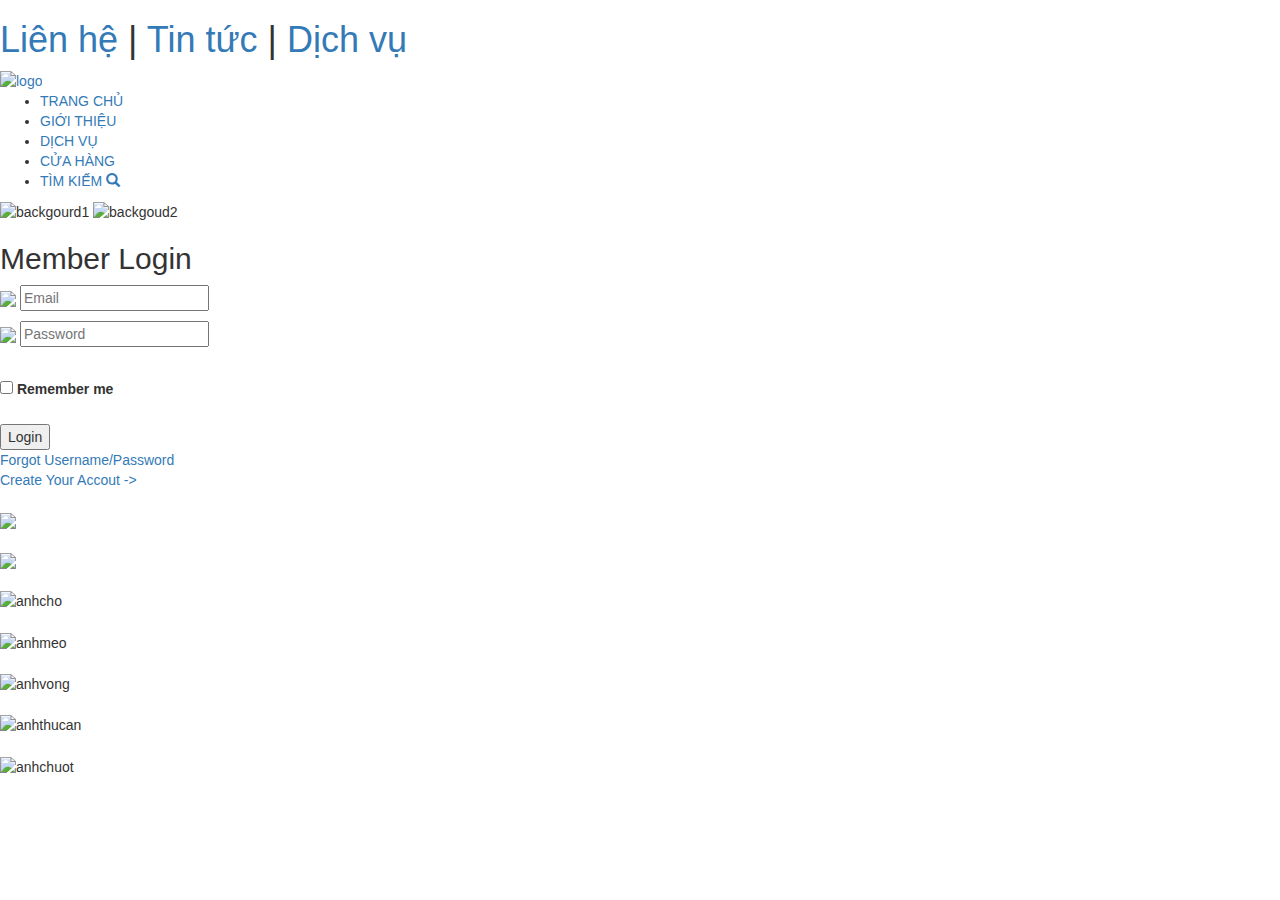
==== asset/index.html @ 5960da38 "updatetrangchu" ====
<!DOCTYPE html>
<html lang="en">

<head>
    <meta charset="UTF-8">
    <meta name="viewport" content="width=device-width, initial-scale=1.0">
    <title>PetShop</title>
    <link rel="preconnect" href="https://fonts.googleapis.com">
    <link rel="preconnect" href="https://fonts.gstatic.com" crossorigin>
    <link href="https://fonts.googleapis.com/css2?family=Inknut+Antiqua:wght@300;400;500;600;700;800;900&display=swap"
        rel="stylesheet" />

    <link rel="stylesheet" href="https://maxcdn.bootstrapcdn.com/bootstrap/3.3.7/css/bootstrap.min.css">

    <link rel="stylesheet" href="./asset/base.css">
    <link rel="stylesheet" href="./asset/reset.css">
    <link rel="stylesheet" href="./asset/style.css">
</head>
<div class="top">
    <h1>
        <a href="#contact" class="top-link">Liên hệ</a> |
        <a href="#news" class="top-link">Tin tức</a> |
        <a href="#services" class="top-link">Dịch vụ</a>
    </h1>
</div>

<body>
    <header class="header">
        <div class="wapper header-wapper">
            <a href="/" class="logo">
                <img src="./asset/images/de2df74ac58363d51ae869c60a9a06be 1.png" alt="logo">
            </a>
            <nav class="header-nav">
                <ul class="header-nav__list">
                    <li class="header-nav__item">
                        <a href="#" title="TRANG CHỦ" class="header-nav__link button button--boder">TRANG CHỦ</a>
                    </li>
                    <li class="header-nav__item">
                        <a href="#" title="GIỚI THIỆU" class="header-nav__link button">GIỚI THIỆU</a>
                    </li>
                    <li class="header-nav__item">
                        <a href="#" title="DỊCH VỤ" class="header-nav__link button">DỊCH VỤ</a>
                    </li>
                    <li class="header-nav__item">
                        <a href="#" title="CỬA HÀNG" class="header-nav__link button">CỬA HÀNG</a>
                    </li>
                    <li class="header-nav__item">
                        <a href="#" title="TÌM KIẾM" class="header-nav__link button">TÌM KIẾM
                            <i class="	glyphicon glyphicon-search"></i>
                        </a>
                    </li>
                </ul>
            </nav>
        </div>
    </header>
    <div class="banner">
        <img src="./asset/images/backgroud1.png" class="Backgourd1" alt="backgourd1">
        <img src="./asset/images/backgoud2.png" class="Backgoud2" alt="backgoud2">
    </div>

    <div class="login">
        <h2>
            Member Login
        </h2>
        <p>
            <img src="./asset/images/Email.png">
            <input type="text" placeholder="Email">
        </p>
        <p>
            <img src="./asset/images/Lock.png">
            <input type="password" placeholder="Password">
        </p>
        <br>

        <div class="remember-me">
            <label>
                <input type="checkbox" />
                Remember me
            </label>
        </div>
        <br>
        <button onclick="handleLogin()" class="header-nav__link button button--boder">Login</button>  
        <script>
            function handleLogin() {
                // Lấy thông tin người dùng nhập vào
                const email = document.querySelector("input[type='text']").value;
                const password = document.querySelector("input[type='password']").value;
    
                // Kiểm tra đăng nhập (cần thay bằng kiểm tra thực tế)
                if (email === "your-email@example.com" && password === "your-password") {
                    window.location.href = "/homepage"; // Chuyển hướng thành công
                } else {
                    alert("Sai tên đăng nhập hoặc mật khẩu");
                }
            }
        </script>      
        <br>
        <a href="#">Forgot Username/Password</a>
        <br>
        <div class="create">
            <a href="#">Create Your Accout -></a>
        </div>
        <br>
        <div class="corgi">
            <img src="./asset/images/anhconcho.png" class="corgi">
        </div>
        <br>
        <div class="hello-container">
            <img src="./asset/images/anhhello.png" class="hello-img">
        </div>
        <br>
        <div class="cho">
            <img src="./asset/images/anhcho.png" alt="anhcho">
        </div>
        <br>
        <div class="meo">
            <img src="./asset/images/anhmeo.png" alt="anhmeo">
        </div>
        <br>
        <div class="vong">
            <img src="./asset/images/anhvong.png" alt="anhvong">
        </div>
        <br>
        <div class="thucan">
            <img src="./asset/images/anhthucan.png" alt="anhthucan">
        </div>
        <br>
        <div class="chuot">
            <img src="./asset/images/anhchuot.png" alt="anhchuot">
        </div>
</body>

</html>
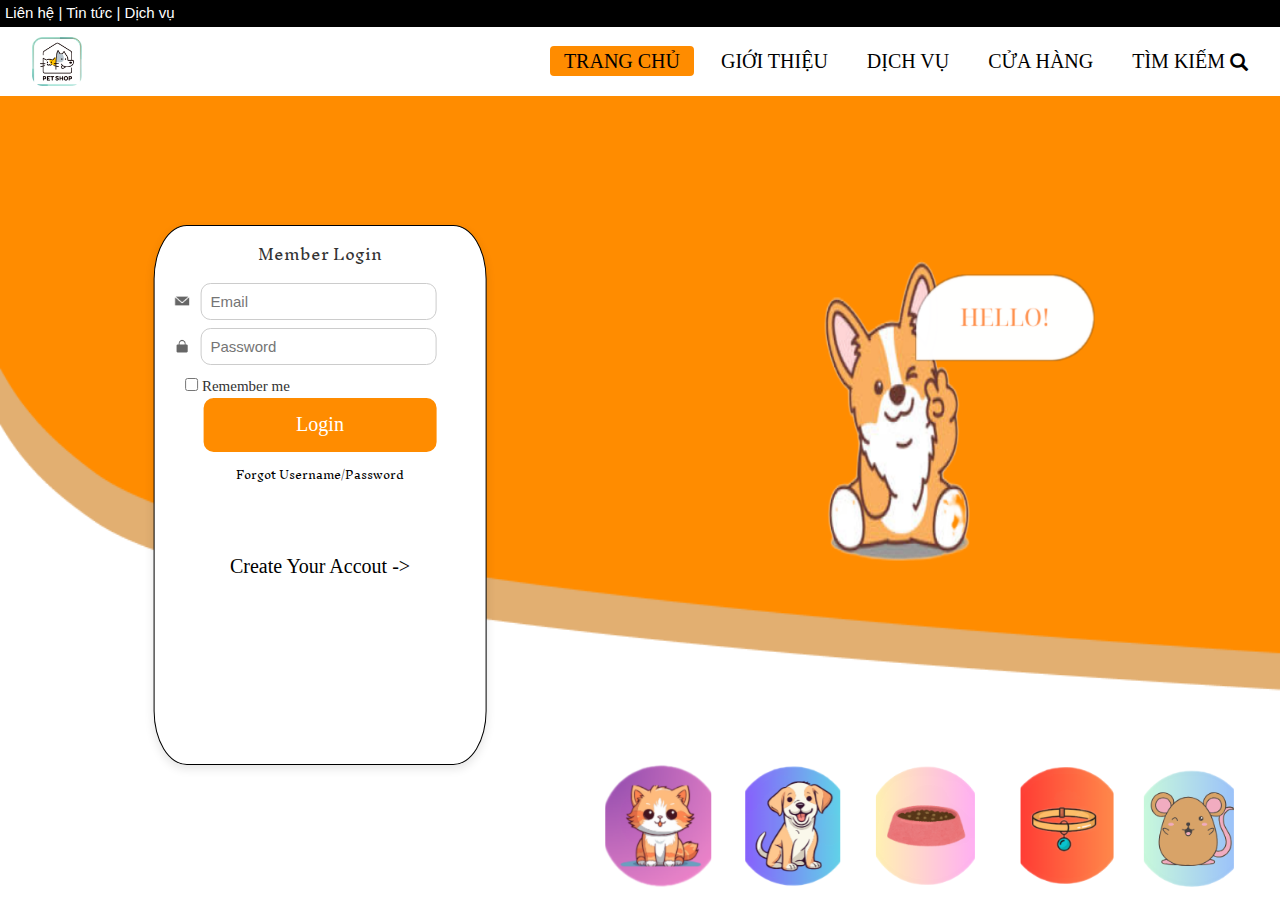
==== commit 87245506: "update" ====
--- a/asset/index.html
+++ b/asset/index.html
@@ -12,9 +12,9 @@
 
     <link rel="stylesheet" href="https://maxcdn.bootstrapcdn.com/bootstrap/3.3.7/css/bootstrap.min.css">
 
-    <link rel="stylesheet" href="./asset/base.css">
-    <link rel="stylesheet" href="./asset/reset.css">
-    <link rel="stylesheet" href="./asset/style.css">
+    <link rel="stylesheet" href="/asset/reset.css">
+    <link rel="stylesheet" href="/asset/base.css">
+    <link rel="stylesheet" href="/asset/style.css">
 </head>
 <div class="top">
     <h1>
@@ -28,7 +28,7 @@
     <header class="header">
         <div class="wapper header-wapper">
             <a href="/" class="logo">
-                <img src="./asset/images/de2df74ac58363d51ae869c60a9a06be 1.png" alt="logo">
+                <img src="/asset/images/de2df74ac58363d51ae869c60a9a06be 1.png" alt="logo">
             </a>
             <nav class="header-nav">
                 <ul class="header-nav__list">
@@ -54,8 +54,8 @@
         </div>
     </header>
     <div class="banner">
-        <img src="./asset/images/backgroud1.png" class="Backgourd1" alt="backgourd1">
-        <img src="./asset/images/backgoud2.png" class="Backgoud2" alt="backgoud2">
+        <img src="/asset/images/backgroud1.png" class="Backgourd1" alt="backgourd1">
+        <img src="/asset/images/backgoud2.png" class="Backgoud2" alt="backgoud2">
     </div>
 
     <div class="login">
@@ -63,11 +63,11 @@
             Member Login
         </h2>
         <p>
-            <img src="./asset/images/Email.png">
+            <img src="/asset/images/Email.png">
             <input type="text" placeholder="Email">
         </p>
         <p>
-            <img src="./asset/images/Lock.png">
+            <img src="/asset/images/Lock.png">
             <input type="password" placeholder="Password">
         </p>
         <br>
@@ -79,21 +79,13 @@
             </label>
         </div>
         <br>
-        <button onclick="handleLogin()" class="header-nav__link button button--boder">Login</button>  
+        <button onclick="handleLogin()" class="header-nav__link button button--boder">Login</button>    
         <script>
             function handleLogin() {
-                // Lấy thông tin người dùng nhập vào
-                const email = document.querySelector("input[type='text']").value;
-                const password = document.querySelector("input[type='password']").value;
-    
-                // Kiểm tra đăng nhập (cần thay bằng kiểm tra thực tế)
-                if (email === "your-email@example.com" && password === "your-password") {
-                    window.location.href = "/homepage"; // Chuyển hướng thành công
-                } else {
-                    alert("Sai tên đăng nhập hoặc mật khẩu");
-                }
+                // Chuyển trực tiếp đến trang chủ mà không cần kiểm tra tài khoản
+                window.location.href="/trangchu/trangchu/index.html"
             }
-        </script>      
+        </script>   
         <br>
         <a href="#">Forgot Username/Password</a>
         <br>
@@ -102,31 +94,31 @@
         </div>
         <br>
         <div class="corgi">
-            <img src="./asset/images/anhconcho.png" class="corgi">
+            <img src="/asset/images/anhconcho.png" class="corgi">
         </div>
         <br>
         <div class="hello-container">
-            <img src="./asset/images/anhhello.png" class="hello-img">
+            <img src="/asset/images/anhhello.png" class="hello-img">
         </div>
         <br>
         <div class="cho">
-            <img src="./asset/images/anhcho.png" alt="anhcho">
+            <img src="/asset/images/anhcho.png" alt="anhcho">
         </div>
         <br>
         <div class="meo">
-            <img src="./asset/images/anhmeo.png" alt="anhmeo">
+            <img src="/asset/images/anhmeo.png" alt="anhmeo">
         </div>
         <br>
         <div class="vong">
-            <img src="./asset/images/anhvong.png" alt="anhvong">
+            <img src="/asset/images/anhvong.png" alt="anhvong">
         </div>
         <br>
         <div class="thucan">
-            <img src="./asset/images/anhthucan.png" alt="anhthucan">
+            <img src="/asset/images/anhthucan.png" alt="anhthucan">
         </div>
         <br>
         <div class="chuot">
-            <img src="./asset/images/anhchuot.png" alt="anhchuot">
+            <img src="/asset/images/anhchuot.png" alt="anhchuot">
         </div>
 </body>
 
--- a/asset/base.css
+++ b/asset/base.css
@@ -0,0 +1,140 @@
+:root {
+  --primary: #FF8C00;
+  --secondry: #605B5B; /* Lưu ý: có thể muốn đổi thành --secondary */
+  --text: #E2AF71;
+}
+
+html,
+body {
+  margin: 0; /* Đặt margin thành 0 để loại bỏ khoảng cách mặc định */
+  padding: 0; /* Đặt padding thành 0 để loại bỏ padding mặc định */
+}
+* {
+  box-sizing: border-box;
+}
+.inknut-antiqua-light {
+  font-family: "Inknut Antiqua", serif;
+  font-weight: 300;
+}
+
+.inknut-antiqua-regular {
+  font-family: "Inknut Antiqua", serif;
+  font-weight: 400;
+}
+
+.inknut-antiqua-medium {
+  font-family: "Inknut Antiqua", serif;
+  font-weight: 500;
+}
+
+.inknut-antiqua-semibold {
+  font-family: "Inknut Antiqua", serif;
+  font-weight: 600;
+}
+
+.inknut-antiqua-bold {
+  font-family: "Inknut Antiqua", serif;
+  font-weight: 700;
+}
+
+.inknut-antiqua-extrabold {
+  font-family: "Inknut Antiqua", serif;
+  font-weight: 800;
+}
+
+.inknut-antiqua-black {
+  font-family: "Inknut Antiqua", serif;
+  font-weight: 900;
+  font-size: 20px;
+}
+
+h1 {
+  font-size: 15px;
+  color: white;
+  text-align: left; /* Căn chỉnh văn bản sang bên phải */
+  background-color: black; /* Màu nền */
+  margin: 0; /* Đặt margin thành 0 để tránh khoảng cách ngoài */
+  padding: 5px;
+}
+h1 a {
+  color: white; /* Màu chữ trắng cho liên kết */
+  text-decoration: none  !important; /* Loại bỏ gạch chân */
+}
+
+h1 a:hover {
+  color: red; /* Màu khi hover nếu bạn muốn */
+}
+h1 a:active {
+  color: white; /* Màu chữ vẫn là trắng khi bấm vào */
+}
+
+.header-nav__link {
+  display: flex;
+  align-items: center; /* Căn giữa theo chiều dọc */
+  text-decoration: none !important; /* Bỏ gạch chân */
+  color: black; /* Màu chữ */
+}
+
+.header-nav__link:hover {
+  
+  color: red; /* Màu chữ khi hover */
+}
+
+.button {
+  height: 30px; 
+  min-width: 50px;
+  display: flex;
+  align-items: center;
+  justify-content: center;
+  font-size: 2.0rem;
+  font-weight: 500;
+  padding: 8px 16px; /* Padding bên trong nút */
+}
+
+.button--boder {
+  border: 2px solid var(--primary); /* Tăng độ rộng viền để rõ ràng */
+  padding: 10px 20px; /* Thêm khoảng trống trong nút */
+  border-radius: 4px; /* Bo góc viền */
+  background-color: var(--primary); /* Màu nền */
+  color: black; 
+  user-select: none;
+  cursor: pointer;
+  position: relative;
+  isolation: isolate;
+  overflow: hidden; 
+}
+/* CSS cho nút tìm kiếm */
+.header-nav__link {
+  position: relative; /* Để icon tìm kiếm được căn chỉnh chính xác */
+  padding: 8px 12px; /* Khoảng cách bên trong */
+}
+
+/* CSS cho icon tìm kiếm */
+.header-nav__link .glyphicon-search {
+  
+  margin-left: 5px; /* Khoảng cách giữa chữ và icon */
+  font-size: 18px; /* Kích thước của icon */
+  padding-top: auto;
+}
+.header-nav__link:active,
+.header-nav__link:focus {
+  text-decoration: none !important; /* Bỏ gạch chân khi nhấn hoặc khi liên kết được chọn */
+}
+.button--boder:hover::before {
+  left: auto;
+  right: 0;
+  width: 100%;
+}
+.button--boder::before {
+  content: "";
+  position: absolute;
+  left: 0;
+  right: auto;
+  top: 0;
+  height: 100%;
+  width: 0;
+  background-color: #fff;
+  opacity: 0.1;
+  z-index: -1;
+  transition: all 0.4s cubic-bezier(0.165, 0.84, 0.44, 1);
+}
--- a/asset/style.css
+++ b/asset/style.css
@@ -0,0 +1,363 @@
+body {
+    max-width: 1920px; /* Giới hạn chiều rộng tối đa */
+    margin: 0 auto; /* Căn giữa nội dung */
+}
+
+.container {
+    width: 100%;
+    padding: 20px;
+}
+@media (min-width: 1920px) {
+    .container {
+        width: 80%; /* Giảm chiều rộng tổng thể để phù hợp với màn hình lớn */
+    }
+
+    .header-wapper {
+        padding: 20px 40px; /* Tăng khoảng cách padding trên màn hình lớn */
+    }
+
+    .banner {
+        height: 85vh; /* Điều chỉnh chiều cao cho banner */
+    }
+
+    .login {
+        width: 30%; /* Tăng kích thước form login */
+        left: 35%; /* Căn chỉnh lại vị trí cho màn hình lớn */
+        padding: 20px 40px; /* Thêm không gian trong form login */
+    }
+
+    .login input {
+        width: 90%; /* Tăng kích thước input trên màn hình lớn */
+        font-size: 16px; /* Tăng kích thước chữ */
+    }
+
+    .remember-me {
+        font-size: 20px; /* Tăng kích thước font chữ */
+    }
+}
+
+.login {
+    width: 50%;
+    height: 50%;
+    /* Sử dụng flex để form luôn nằm giữa */
+}
+
+.header-wapper {
+    display: flex;
+    justify-content: space-between;
+    /* Tạo khoảng cách giữa logo và thanh điều hướng */
+    align-items: center;
+    /* Căn giữa các phần tử theo chiều dọc */
+    padding: 10px 20px;
+    /* Thêm khoảng cách xung quanh để không bị sát lề */
+}
+
+.logo {
+    max-width: 4%;
+    /* Giới hạn chiều rộng tối đa của logo */
+    margin-left: 1%;
+    /* Thêm khoảng cách bên trái cho logo */
+    width: auto;
+    /* Sử dụng chiều rộng tự động để duy trì tỉ lệ */
+    height: auto;
+    /* Duy trì tỉ lệ chiều cao tự động */
+}
+
+.header-nav__list {
+    display: flex;
+    /* Sử dụng flexbox để căn chỉnh các mục trong danh sách */
+    align-items: center;
+    /* Căn giữa các mục trong danh sách theo chiều dọc */
+    gap: 15px;
+    /* Khoảng cách giữa các mục trong danh sách */
+    margin-bottom: 0;
+    /* Đặt margin dưới danh sách về 0 để tránh khoảng cách không cần thiết */
+    list-style: none;
+    /* Bỏ đánh dấu danh sách mặc định */
+    padding: 0;
+    /* Bỏ padding mặc định của danh sách */
+    font-family: 'Times New Roman', Times, serif;
+}
+
+.banner {
+    position: relative;
+    width: 100%;
+    /* Chiều rộng là 100% viewport */
+    height: 83vh;
+    /* Chiều cao là 100% màn hình */
+    background-size: cover;
+    /* Ảnh bao phủ toàn bộ màn hình, giữ tỷ lệ gốc */
+    background-position: center;
+    /* Đặt background ở giữa */
+    background-repeat: no-repeat;
+    /* Không lặp lại background */
+}
+
+.Backgourd1 {
+    position: absolute;
+    top: 0;
+    left: 0;
+    width: 100%;
+    /* Chiều rộng 100% của màn hình */
+    height: 75%;
+    /* Chiều cao 100% của màn hình */
+    z-index: 2;
+    /* Nằm trên Backgoud2 */
+}
+
+.Backgoud2 {
+    position: absolute;
+    top: 10%;
+    /* Chỉnh lại top về 0 để full màn hình */
+    left: 0;
+    /* Đặt ở vị trí góc trái */
+    width: 100%;
+    /* Chiều rộng 100% màn hình */
+    height: 70%;
+    /* Chiều cao 100% màn hình */
+    z-index: 1;
+    /* Nằm dưới Backgourd1 */
+}
+
+.h2 {
+    font-family: Inknut Antiqua;
+}
+
+.login {
+    display: inline-block;
+    position: absolute;
+    top: 43%;
+    height: 60%;
+    left: 25%;
+    /* Di chuyển sang trái bằng cách điều chỉnh left */
+    transform: translate(-50%, -30%);
+    z-index: 2;
+    background-color:white;
+    padding: 0px 20px;   
+    /* Giảm padding để form nhỏ lại */
+    border-radius: 10%;
+    box-shadow: 0px 4px 10px rgba(0, 0, 0, 0.1);
+    width:26%;
+    /* Giảm kích thước chiều rộng form */
+    border: 1px solid black;
+}
+
+.login h2 {
+    margin: 7%;
+    /* Giảm khoảng cách dưới tiêu đề */
+    text-align: center;
+    font-family: 'Inknut Antiqua', serif;
+}
+
+.login p {
+    margin-bottom: 3%;
+    /* Giảm khoảng cách giữa các mục */
+    display: flex;
+    align-items: center;
+}
+.login img {
+    margin-right: 4%;
+    /* Giảm khoảng cách giữa biểu tượng và ô nhập liệu */
+    width: 5%;
+    /* Giảm kích thước biểu tượng */
+}
+
+.login input {
+    width: 81%;
+    padding: 3%;
+    /* Giảm padding để ô nhập liệu nhỏ hơn */
+    border: 1px solid #ccc;
+    border-radius: 10px;
+    font-size: 1.5rem;
+    /* Giảm kích thước chữ */
+}
+
+.login h2,
+.login a {
+    font-size: 1.5rem;
+    /* Giống kích thước của menu */
+    font-family: 'Inknut Antiqua', serif;
+    /* Giống font chữ của menu */
+    font-weight: 300;
+    /* Độ dày chữ */
+}
+
+
+.login a {
+    text-decoration: none;
+    /* Bỏ gạch chân mặc định */
+    color: black;
+    /* Màu chữ mặc định */
+}
+
+.login a:hover {
+    text-decoration: underline;
+    /* Hiện gạch chân khi di chuột vào */
+    color: #FF8C00;
+    /* Bạn có thể đổi màu khi hover nếu muốn */
+}
+.login label{
+    font-family: 'Times New Roman', Times, serif;
+    font-size: 15px;
+    font-weight: 100;
+}
+
+.remember-me {
+    display: flex;
+    align-items: center;
+    font-size: 2.0rem;
+    margin: -20px 0 2%;
+    margin-left: 10px;
+    white-space: nowrap;
+}
+
+.remember-me input[type="checkbox"] {
+    width: 13%;
+    height: 15%;
+}
+
+.login button {
+    position: absolute;
+    justify-content: center;
+    align-content: center;
+    top: -30px;
+    left: 10%;
+    /* Di chuyển nút lên trên */
+    width: 80%;
+    height: 10%;
+    border: 2px solid var(--primary);
+    /* Tăng độ rộng viền để rõ ràng */
+   
+    padding: 20px 20px;
+    /* Thêm khoảng trống trong nút */
+    border-radius: 10px;
+    /* Bo góc viền */
+    background-color: var(--primary);
+    /* Màu nền */
+    color: white;
+    user-select: none;
+    cursor: pointer;
+    position: relative;
+    isolation: isolate;
+    overflow: hidden;
+    font-family: 'Times New Roman', Times, serif;
+}
+.login a{
+    display: flex;
+    justify-content: center; /* Căn giữa theo chiều ngang */
+    align-items: center; /* Căn giữa theo chiều dọc */
+    font-size: 11px;
+    margin-top: -35px;
+}
+.create a{
+    position: relative;
+    top: 50px;
+    margin-top: -0px;
+    font-family: 'Times New Roman', Times, serif;
+    font-size: 20px;
+    text-align: center;
+}
+.corgi {
+    position: absolute;
+    width: 93% !important;
+    height: 85% !important;
+    top: 0%;
+    left: 94%;
+   
+    z-index: 1;
+    pointer-events: none; /* Không nhận sự kiện click */
+}
+.hello-container {
+    position: absolute;
+    width: 70%; /* Điều chỉnh kích thước container */
+    height: 70%;
+    top: -10%; 
+    left: 257%;
+    transform: translateX(-50%); /* Căn giữa theo chiều ngang */
+    z-index: 5; /* Đảm bảo hello nằm trên cùng */
+}
+
+.hello-container img {
+    width: 100%; /* Đảm bảo ảnh chiếm hết chiều rộng container */
+    height: 100%; /* Đảm bảo ảnh chiếm hết chiều cao container */
+    object-fit: cover; /* Giữ tỷ lệ ảnh và làm đầy container */
+}
+.cho {
+    justify-content: space-around;
+    width: 29%;
+    height:29%;
+    position: absolute; /* Đặt vị trí tuyệt đối để ảnh có thể nằm ngoài login */
+    top: 107%; /* Căn chỉnh theo chiều dọc của màn hình */
+    left: 190%; /* Đặt ảnh sang phải khỏi vùng login */
+    transform: translate(-40%, -50px); /* Điều chỉnh dịch chuyển vị trí */
+    z-index: 10; /* Đặt z-index cao để đảm bảo ảnh nằm trên login hoặc có thể nhìn thấy */
+}
+
+.cho img {
+    width: 100%;
+    height: 100%;
+    object-fit: cover; /* Giữ tỷ lệ ảnh và làm đầy không gian 250x250 */
+}
+.meo{
+    justify-content: space-around;
+    width: 32%;
+    height: 32%;
+    position: absolute; /* Đặt vị trí tuyệt đối để ảnh có thể nằm ngoài login */
+    top: 105%; /* Căn chỉnh theo chiều dọc của màn hình */
+    left: 149%; /* Đặt ảnh sang phải khỏi vùng login */
+    transform: translate(-40%, -50px); /* Điều chỉnh dịch chuyển vị trí */
+    z-index: 10; /* Đặt z-index cao để đảm bảo ảnh nằm trên login hoặc có thể nhìn thấy */
+}
+
+.meo img {
+    width: 100%;
+    height:100%;
+    object-fit: cover; /* Giữ tỷ lệ ảnh và làm đầy không gian 250x250 */
+}
+.vong{
+    justify-content: space-around;
+    width: 28%;
+    height: 28%;
+    position: absolute; /* Đặt vị trí tuyệt đối để ảnh có thể nằm ngoài login */
+    top: 107%; /* Căn chỉnh theo chiều dọc của màn hình */
+    left: 273%; /* Đặt ảnh sang phải khỏi vùng login */
+    transform: translate(-40%, -50px); /* Điều chỉnh dịch chuyển vị trí */
+    z-index: 10; /* Đặt z-index cao để đảm bảo ảnh nằm trên login hoặc có thể nhìn thấy */
+}
+
+.vong img {
+    width: 100%;
+    height:100%;
+    object-fit: cover; /* Giữ tỷ lệ ảnh và làm đầy không gian 250x250 */
+}
+.thucan{
+    justify-content: space-around;
+    width: 30%;
+    height: 30%;
+    position: absolute; /* Đặt vị trí tuyệt đối để ảnh có thể nằm ngoài login */
+    top: 106%; /* Căn chỉnh theo chiều dọc của màn hình */
+    left: 230%; /* Đặt ảnh sang phải khỏi vùng login */
+    transform: translate(-40%, -50px); /* Điều chỉnh dịch chuyển vị trí */
+    z-index: 10; /* Đặt z-index cao để đảm bảo ảnh nằm trên login hoặc có thể nhìn thấy */
+}
+
+.thucan img {
+    width: 100%;
+    height:100%;
+    object-fit: cover; /* Giữ tỷ lệ ảnh và làm đầy không gian 250x250 */
+}
+.chuot{
+    justify-content: space-around;
+    width: 27%;
+    height: 27%;
+    top: 107%;
+    left: 310%;
+    position: absolute;
+    transform: translate(-40%, -50px); /* Điều chỉnh dịch chuyển vị trí */
+    z-index: 10;
+}
+.chuot img {
+    width: 100%;
+    height:100%;
+    object-fit: cover; /* Giữ tỷ lệ ảnh và làm đầy không gian 250x250 */
+}